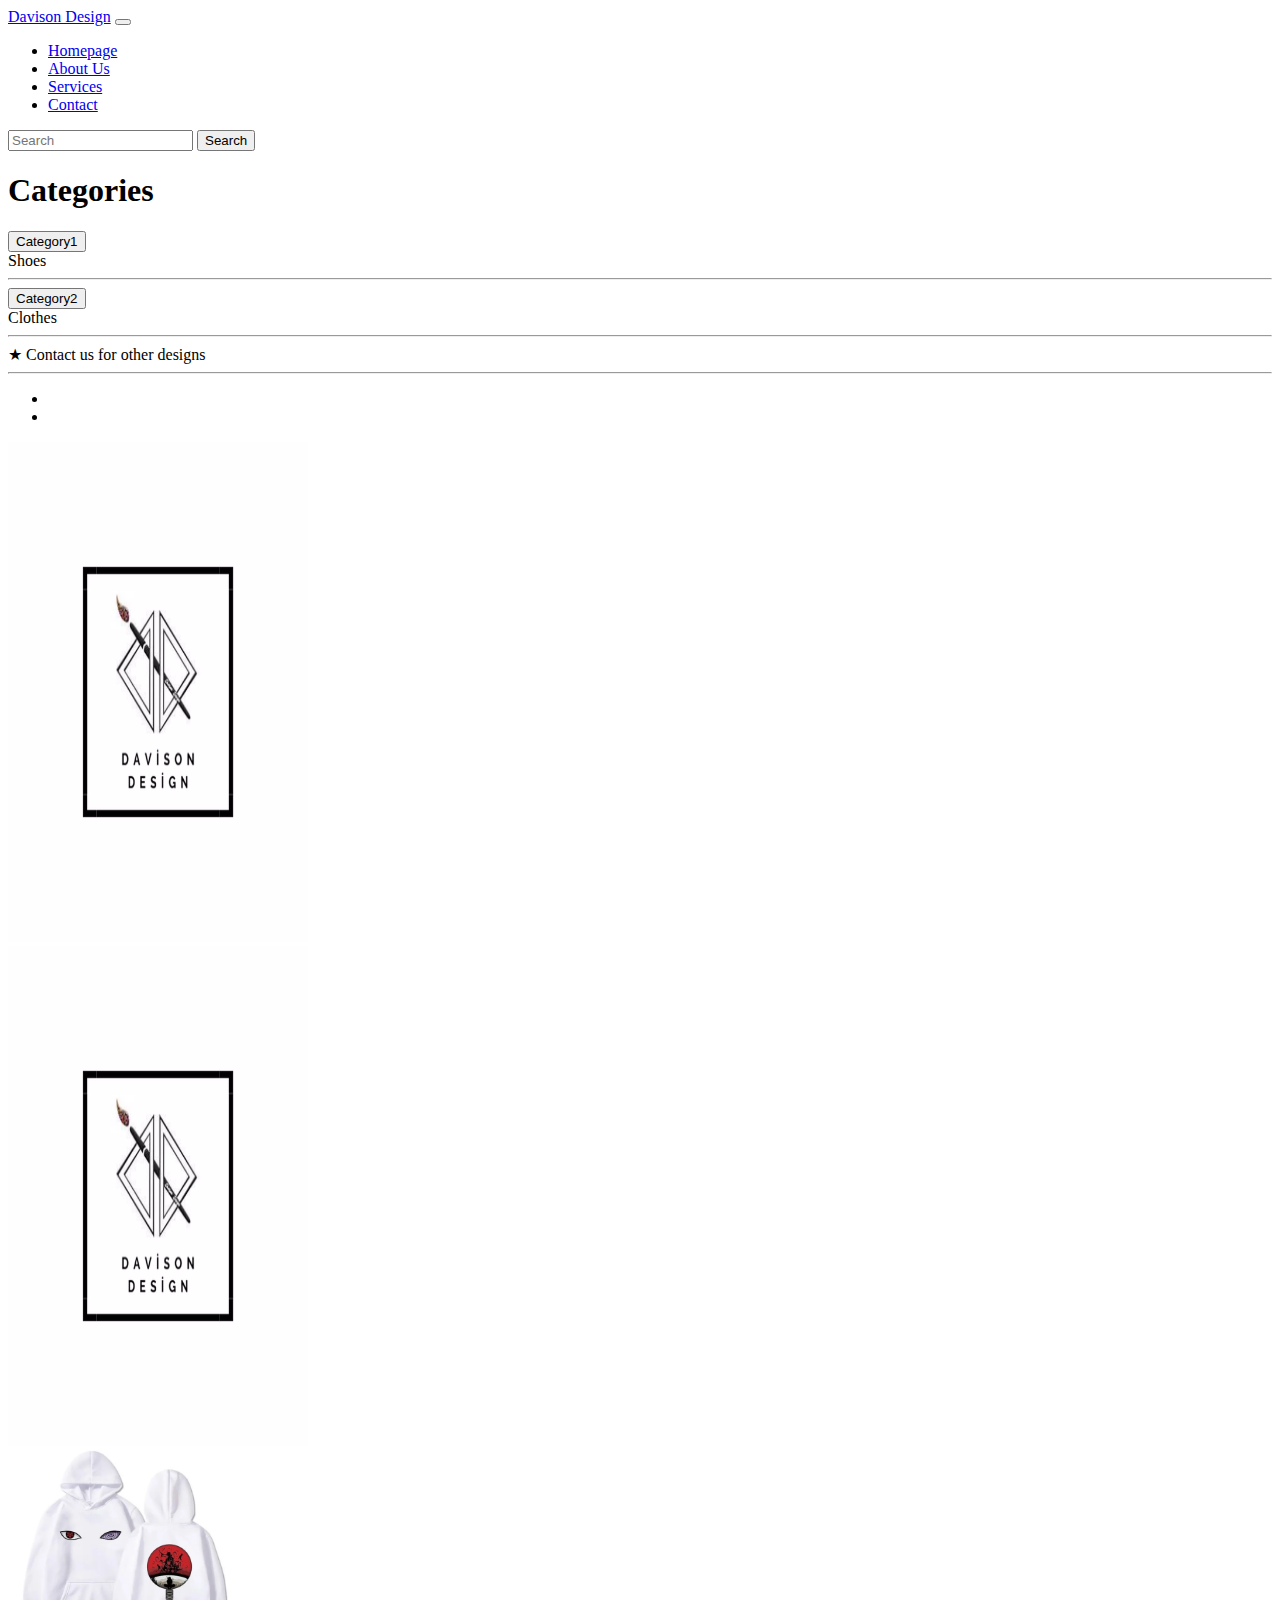
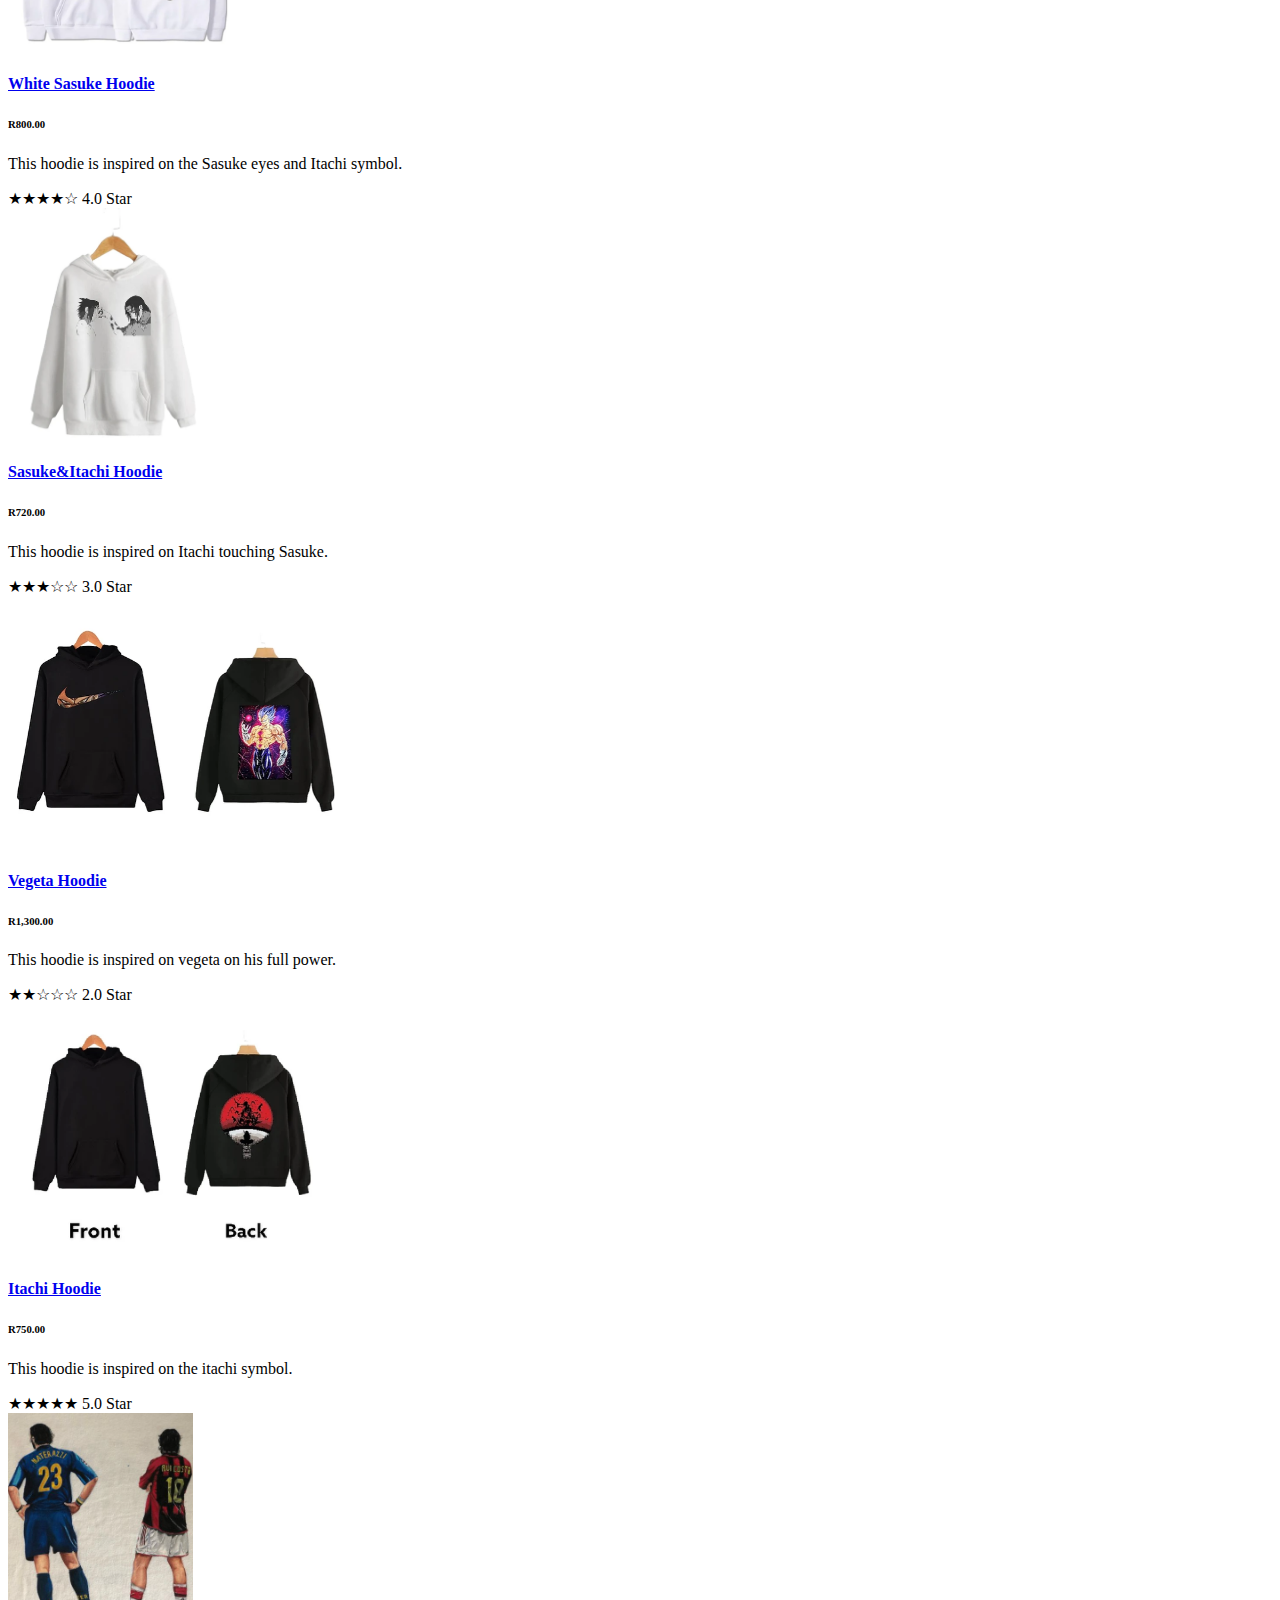
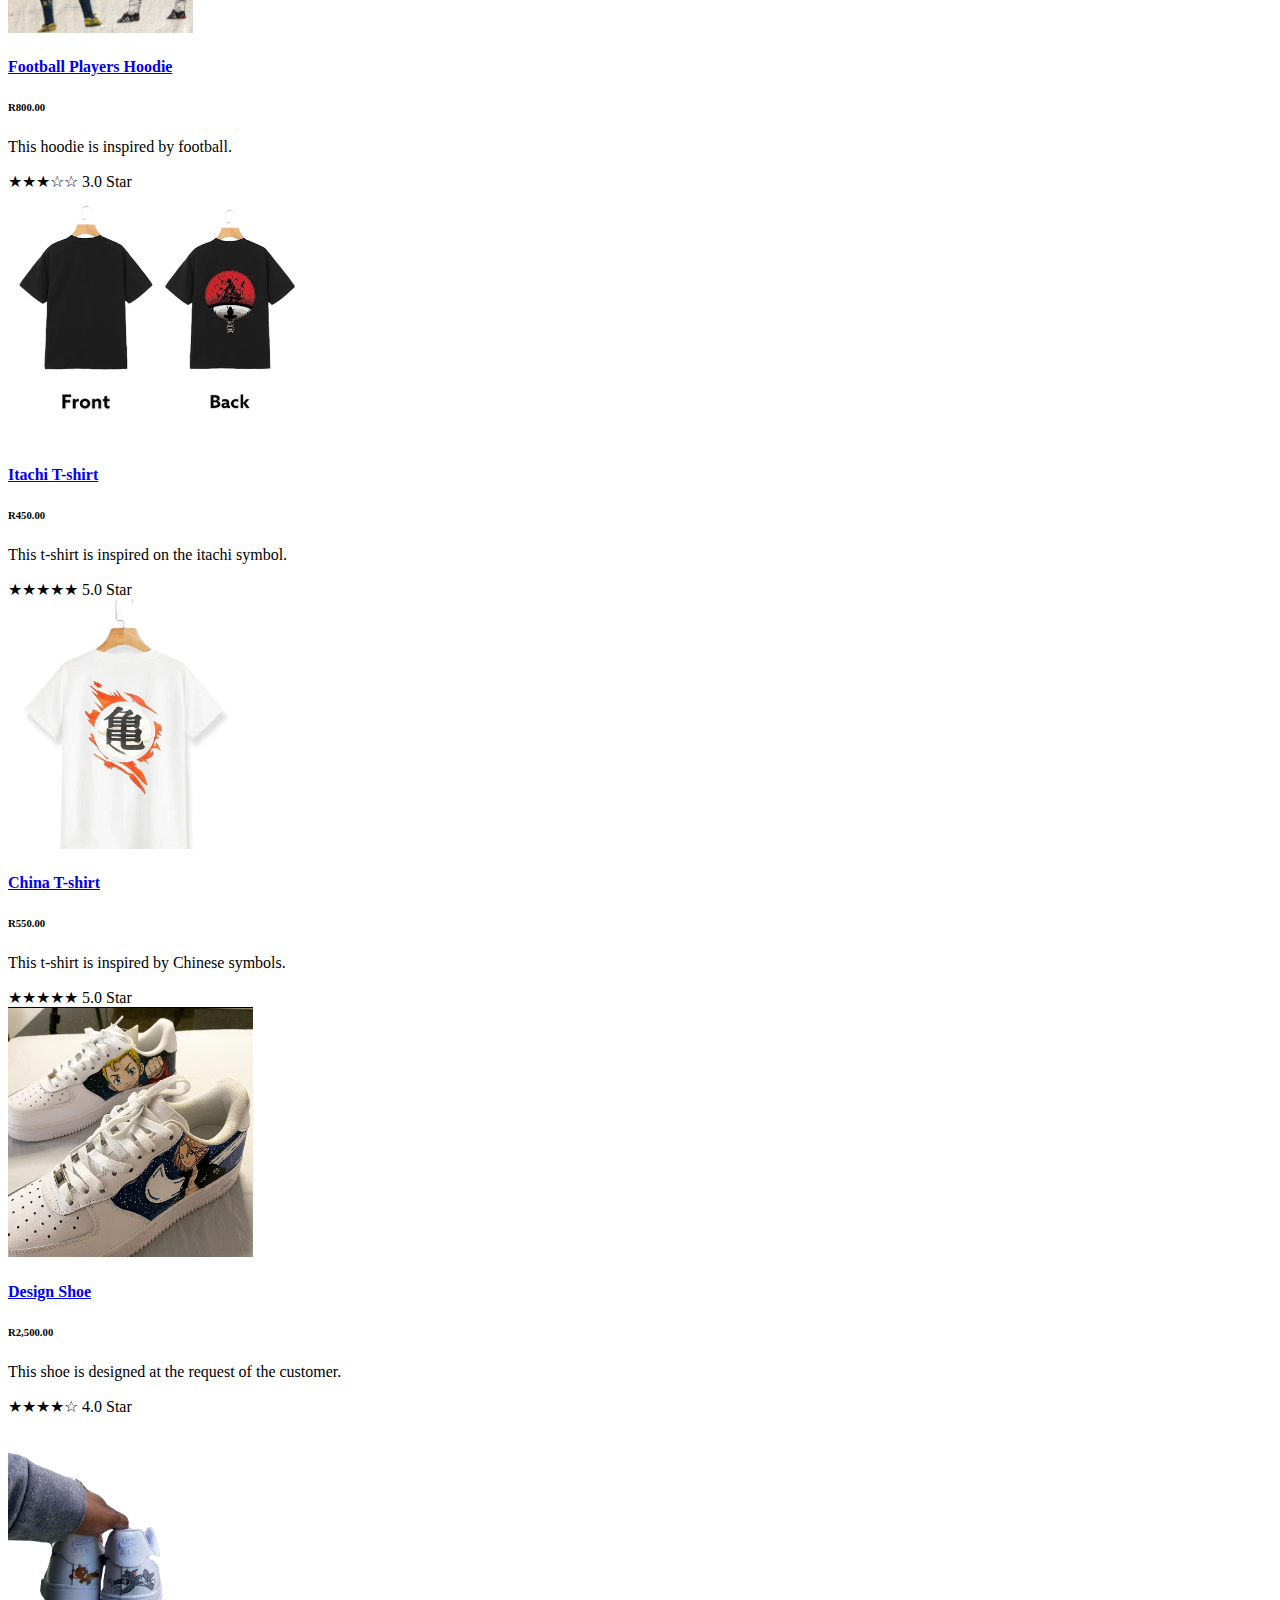
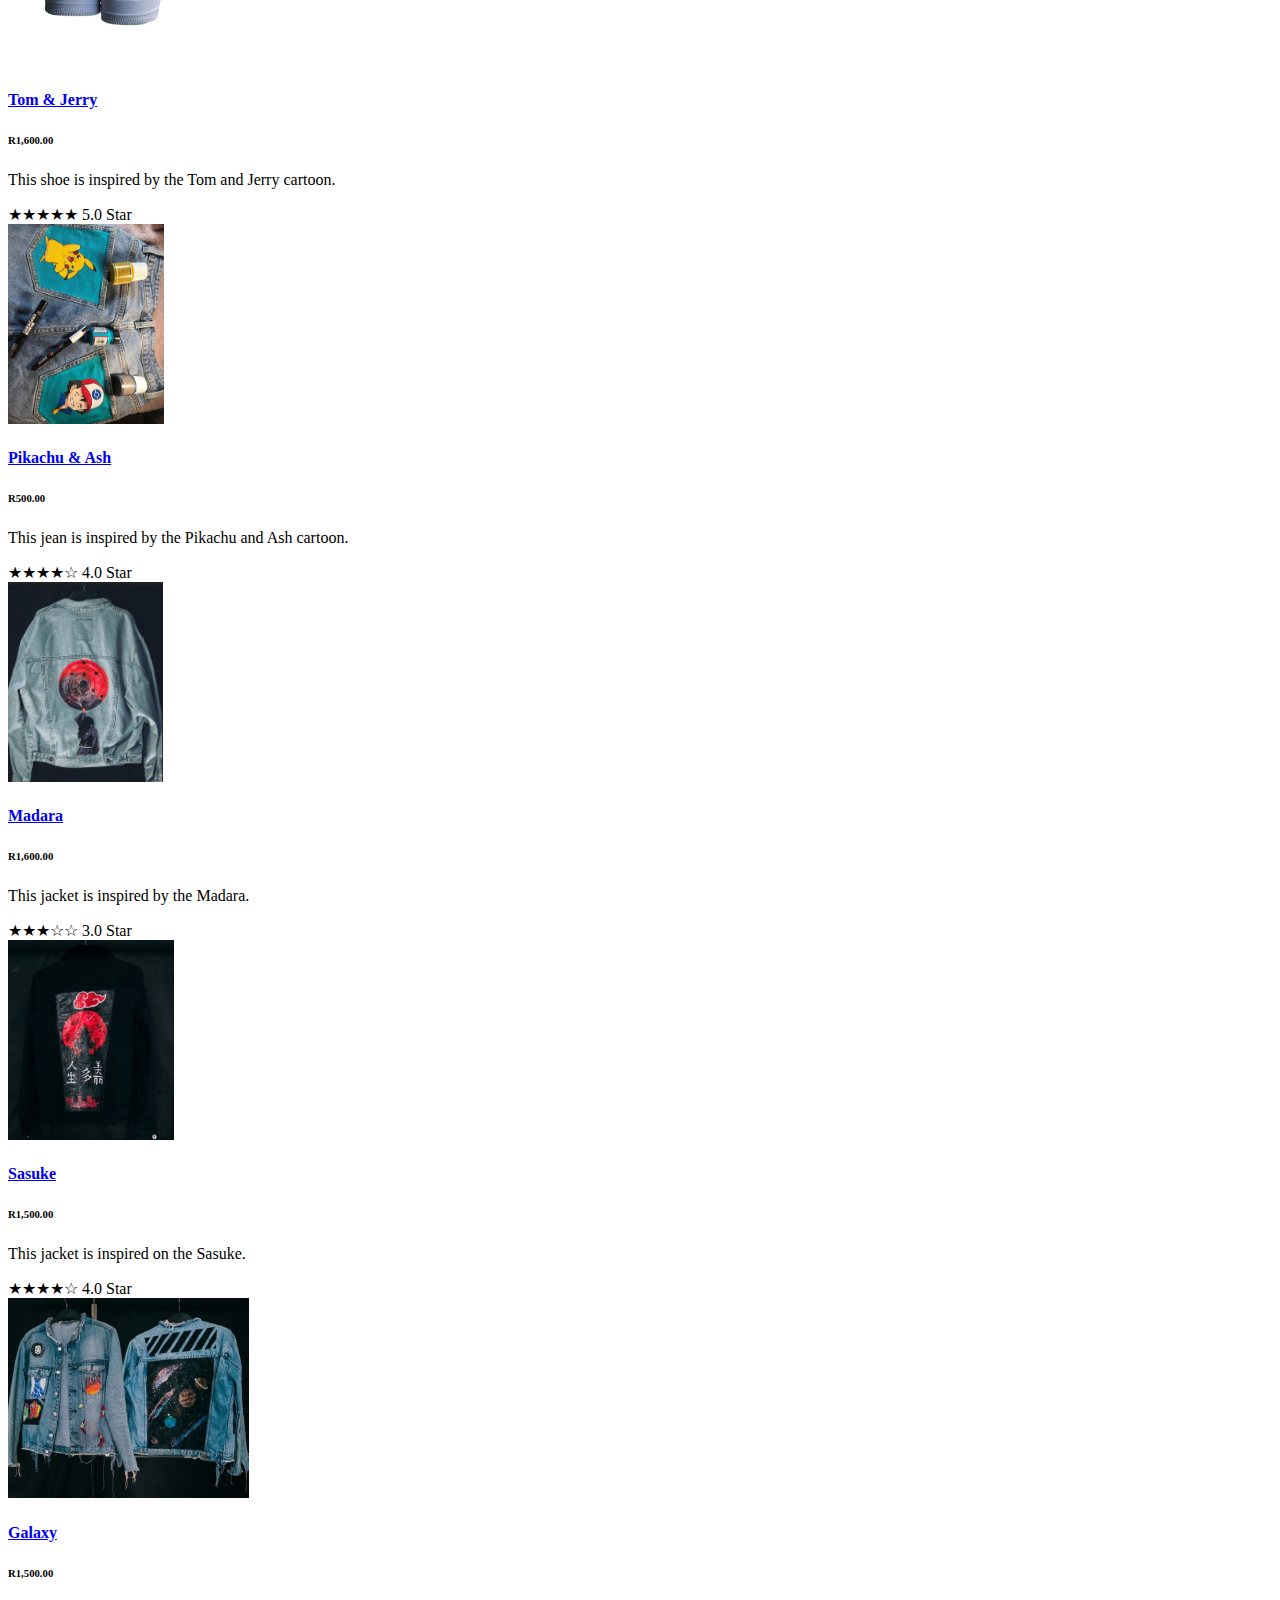
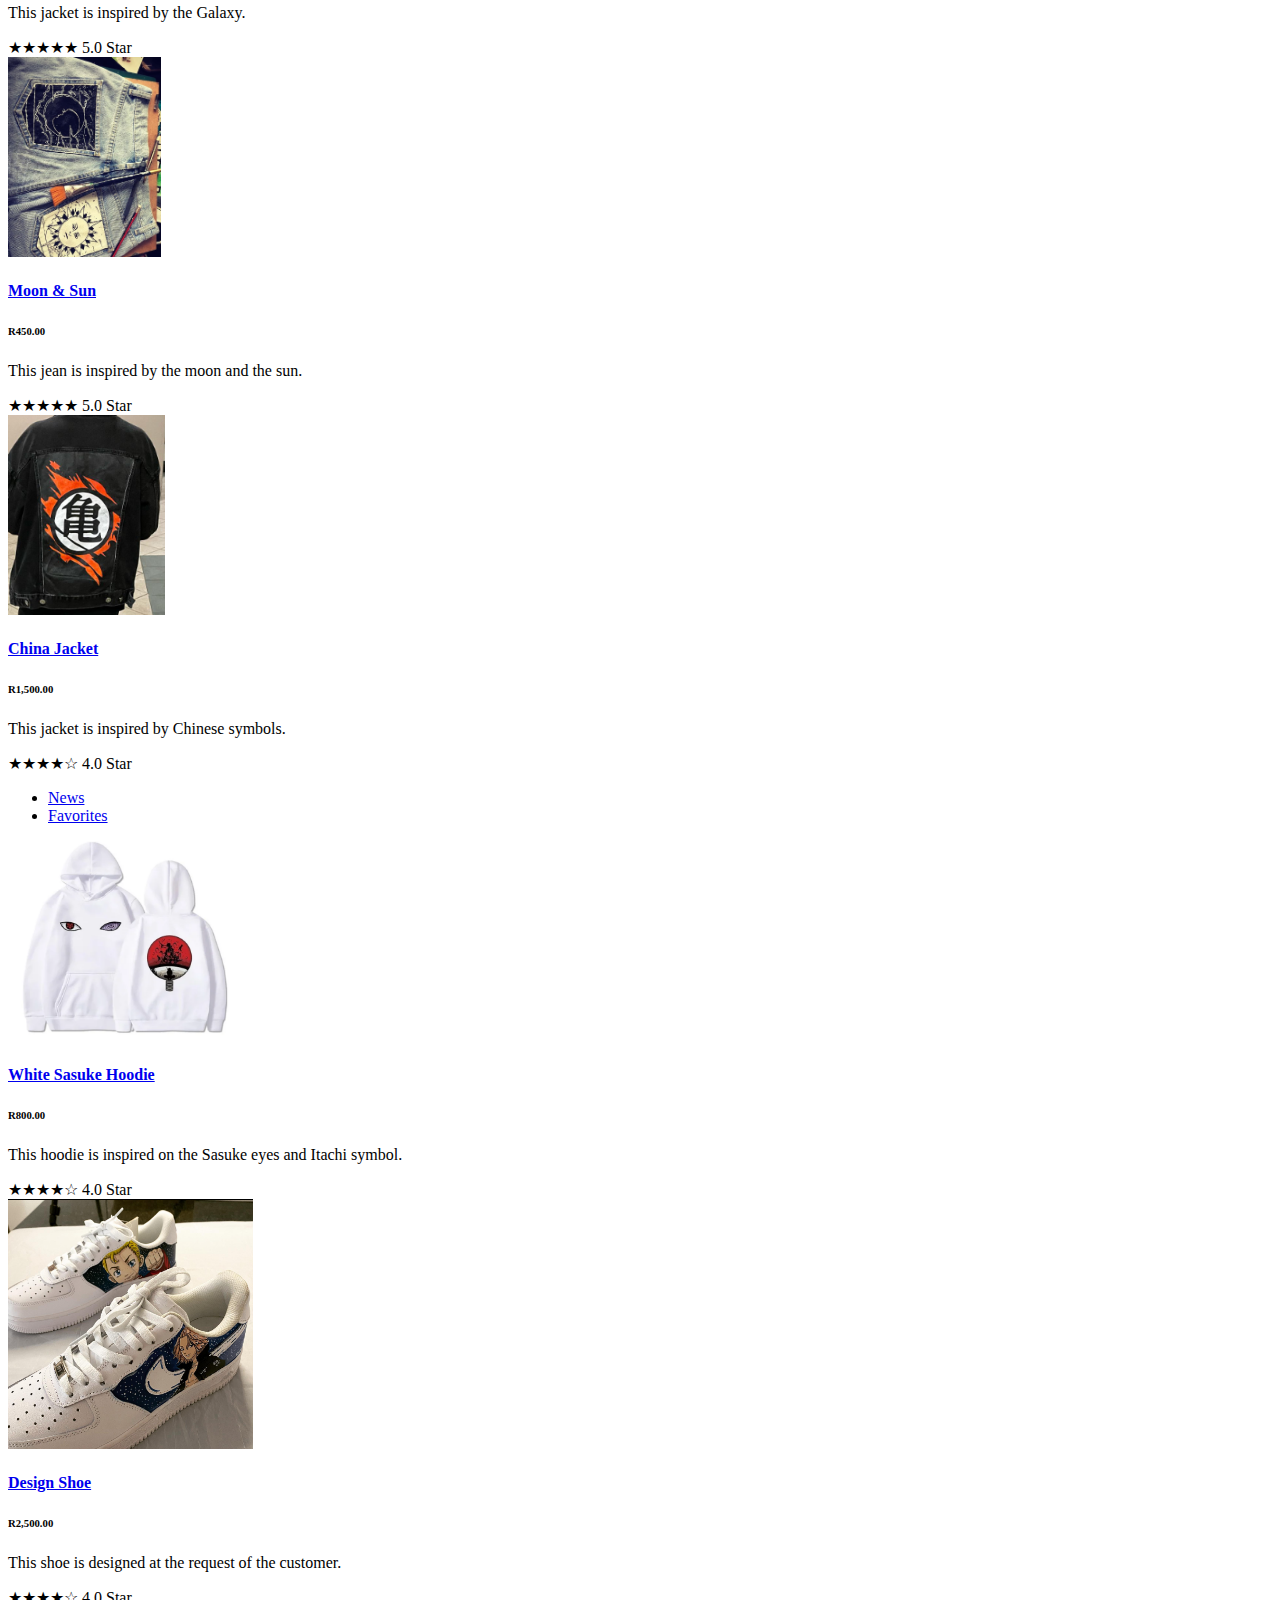
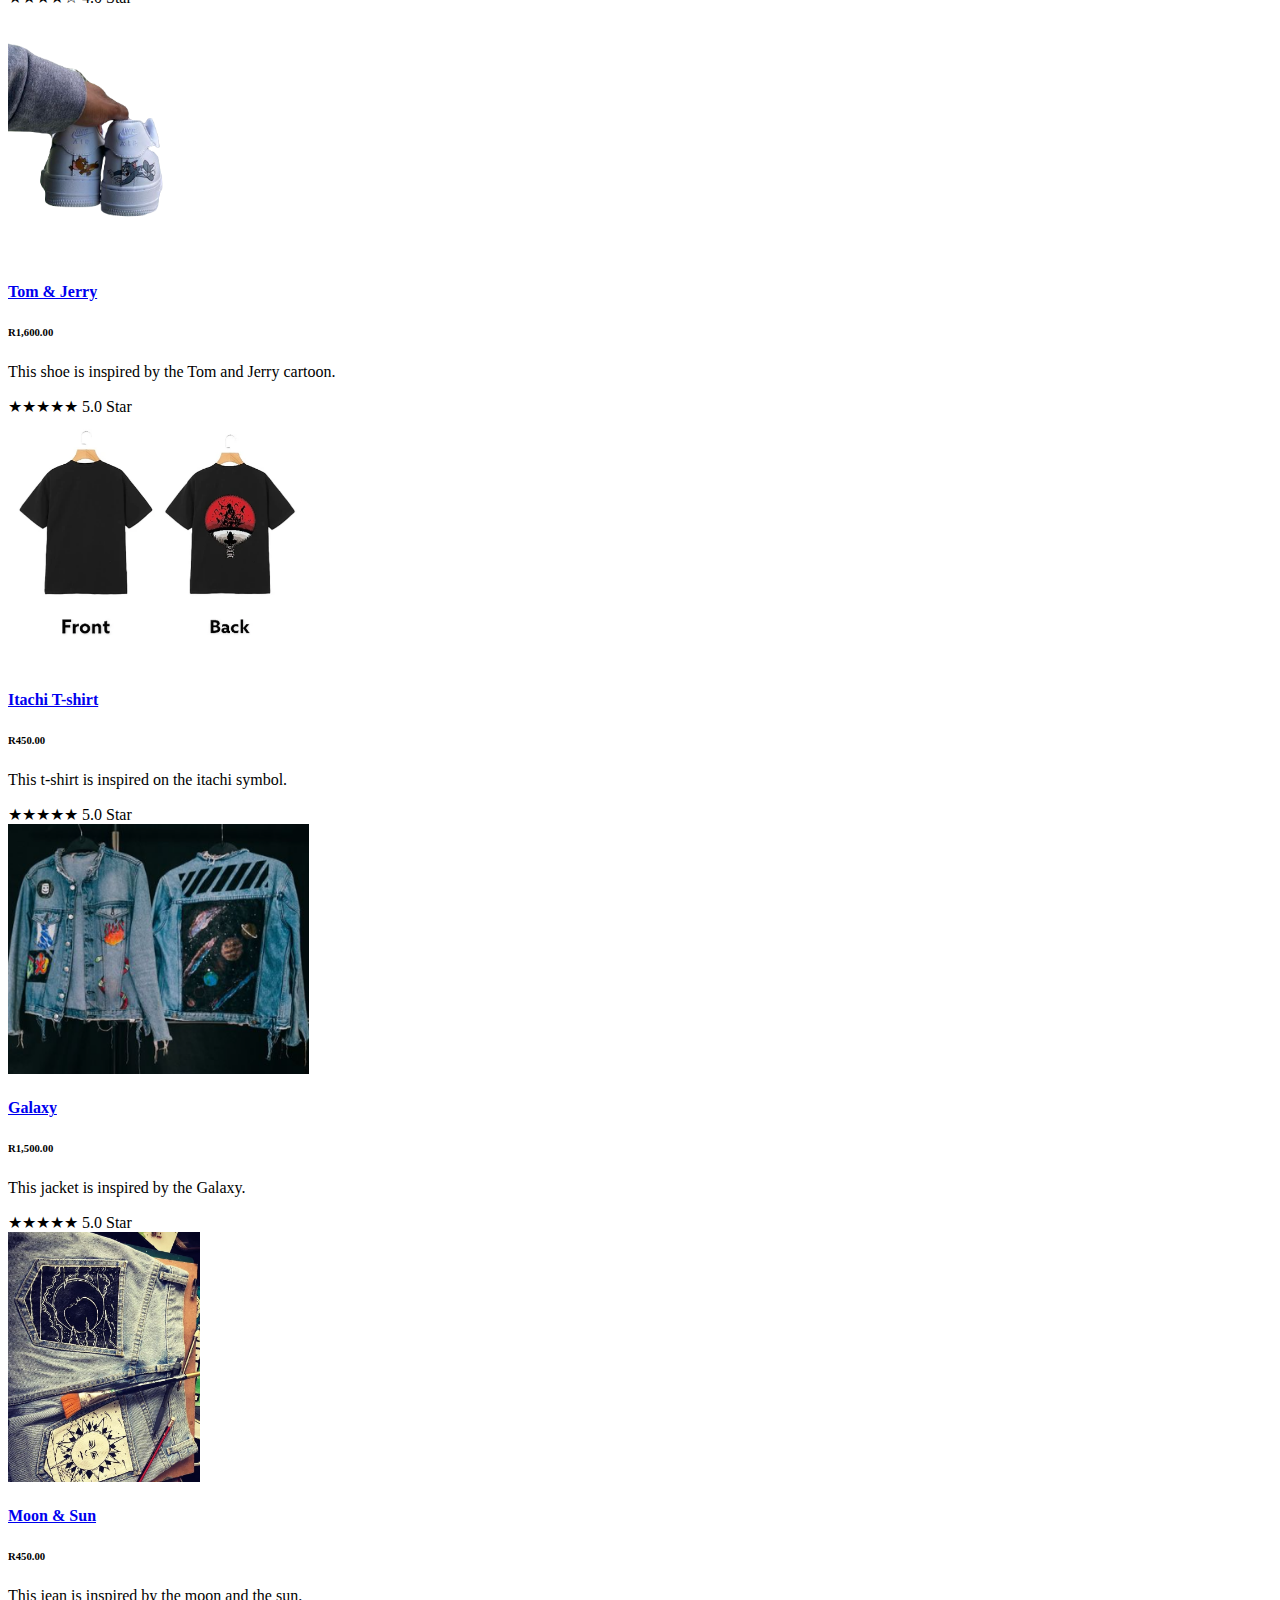
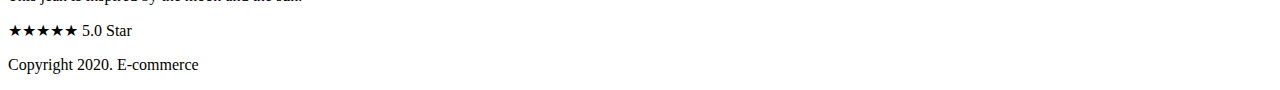
==== index.html @ 7bb8b406 "Add files via upload" ====
<!DOCTYPE html>
<html>

<head>
  <meta charset="utf-8">
  <title>Davison Design</title>
  <meta name="viewport" content="width=device-width, initial-scale=1">
  <link rel="stylesheet" href="css/bootstrap.min.css">
  <link rel="stylesheet" href="css/custom.css">
  <meta name="description" content="It is an online e-commerce site with designed products.">
  <meta name="keywords" content="e-commerce,design,art,shoes,clothing,jean,painting">
  <meta name="author" content="Davison Design">
  <script src="js/jquery-3.2.1.slim.min.js"></script>
  <script src="js/popper.min.js"></script>
</head>

<body>

  <nav class="navbar navbar-expand-lg navbar-dark bg-success fixed-top">
    <a href="#" class="navbar-brand">Davison Design</a>
    <button type="button" class="navbar-toggler navbar-toggler-right" name="button" data-toggle="collapse"
      data-target="#menu">
      <span class="navbar-toggler-icon"></span>
    </button>
    <div class="collapse navbar-collapse" id="menu">
      <ul class="navbar-nav mr-auto">
        <li class="navbar-item"><a href="index.html" class="nav-link">Homepage</a>
        </li>
        <li class="navbar-item"><a href="aboutus.html" class="nav-link">About Us</a>
        </li>
        <li class="navbar-item"><a href="services.html" class="nav-link">Services</a>
        </li>
        <li class="navbar-item"><a href="contact.html" class="nav-link">Contact</a>
        </li>
      </ul>
      <form class="form-inline my-2 my-lg-0" action="davisondesign.html" method="post">
        <input type="text" class="form-control mr-sm-2" placeholder="Search" name="" value="">
        <button type="button" class="btn btn-dark my-2 my-sm-0" name="button">Search</button>
      </form>
    </div>
  </nav>


  <div class="container" id="include">
    <div class="row">
      <div class="col-md-3">
        <h1 class="my-5 bg-success text-white">Categories</h1>
        <button type="button" class="btn btn-success" data-toggle="collapse" data-target="#demo1">Category1</button>
        <div class="collapse" id="demo1">
          Shoes
        </div>
        <hr />
        <button type="button" class="btn btn-success" data-toggle="collapse" data-target="#demo2">Category2</button>
        <div class="collapse" id="demo2">
          Clothes
        </div>
        <hr />
        <span class="text-success">&#9733;</span>
        Contact us for other designs
        <hr />
      </div>


      <div class="col-md-9">
        <div class="carousel slide" data-ride="carousel" id="homepagedemo">

          <ul class="carousel-indicators">
            <li data-target="#demo" data-slide-to="0" class="active bg-dark"></li>
            <li data-target="#demo" data-slide-to="1" class="bg-dark"></li>
          </ul>

          <div class="carousel-inner">
            <div class="carousel-item active">
              <img src="img/Davison.jpg" width="300" height="500" alt="">
            </div>
            <div class="carousel-item">
              <img src="img/Davison.jpg" width="300" height="500" alt="">
            </div>
          </div>
          <a href="#homepagedemo" class="carousel-control-prev bg-dark" data-slide="prev"><span
              class="carousel-control-prev-icon"></a>
          <a href="#homepagedemo" class="carousel-control-next bg-dark" data-slide="next"><span
              class="carousel-control-next-icon"></a>
        </div>



        <div class="row" id="urun-list">

          <div class="col-lg-4 col-md-6 mb-4">
            <div class="card h-100">
              <a href="#"><img src="img/services/hoodie-white.png" class="card-img-top" height="200px"></a>
              <div class="card-body">
                <h4 class="card-title"><a href="detail.html" class="text-dark">White Sasuke Hoodie</a></h4>
                <h6>R800.00</h6>
                <p>This hoodie is inspired on the Sasuke eyes and Itachi symbol.</p>
                <div class="card-footer">
                  <span class="text-success">&#9733;&#9733;&#9733;&#9733;&#9734;</span>
                  4.0 Star
                </div>
              </div>
            </div>
          </div>

          <div class="col-lg-4 col-md-6 mb-4">
            <div class="card h-100">
              <a href="#"><img src="img/services/sasuke-hoodie.png" class="card-img-top" height="230px"></a>
              <div class="card-body">
                <h4 class="card-title"><a href="detail.html" class="text-dark">Sasuke&Itachi Hoodie</a></h4>
                <h6>R720.00</h6>
                <p>This hoodie is inspired on Itachi touching Sasuke.</p>
                <div class="card-footer">
                  <span class="text-success">&#9733;&#9733;&#9733;&#9734;&#9734;</span>
                  3.0 Star
                </div>
              </div>
            </div>
          </div>

          <div class="col-lg-4 col-md-6 mb-4">
            <div class="card h-100">
              <a href="#"><img src="img/services/vegeta-hoodie.png" class="card-img-top" height="250px"></a>
              <div class="card-body">
                <h4 class="card-title"><a href="detail.html" class="text-dark">Vegeta Hoodie</a></h4>
                <h6>R1,300.00</h6>
                <p>This hoodie is inspired on vegeta on his full power.</p>
                <div class="card-footer">
                  <span class="text-success">&#9733;&#9733;&#9734;&#9734;&#9734;</span>
                  2.0 Star
                </div>
              </div>
            </div>
          </div>

          <div class="col-lg-4 col-md-6 mb-4">
            <div class="card h-100">
              <a href="#"><img src="img/services/hoodie-itachi.png" class="card-img-top" height="250px"></a>
              <div class="card-body">
                <h4 class="card-title"><a href="detail.html" class="text-dark">Itachi Hoodie</a></h4>
                <h6>R750.00</h6>
                <p>This hoodie is inspired on the itachi symbol.</p>
                <div class="card-footer">
                  <span class="text-success">&#9733;&#9733;&#9733;&#9733;&#9733;</span>
                  5.0 Star
                </div>
              </div>
            </div>
          </div>

          <div class="col-lg-4 col-md-6 mb-4">
            <div class="card h-100">
              <a href="#"><img src="img/services/football.png" class="card-img-top" height="220px"></a>
              <div class="card-body">
                <h4 class="card-title"><a href="detail.html" class="text-dark">Football Players Hoodie</a></h4>
                <h6>R800.00</h6>
                <p>This hoodie is inspired by football.</p>
                <div class="card-footer">
                  <span class="text-success">&#9733;&#9733;&#9733;&#9734;&#9734;</span>
                  3.0 Star
                </div>
              </div>
            </div>
          </div>

          <div class="col-lg-4 col-md-6 mb-4">
            <div class="card h-100">
              <a href="#"><img src="img/services/t-shirt-itachi.png" class="card-img-top" height="250px"></a>
              <div class="card-body">
                <h4 class="card-title"><a href="detail.html" class="text-dark">Itachi T-shirt</a></h4>
                <h6>R450.00</h6>
                <p>This t-shirt is inspired on the itachi symbol.</p>
                <div class="card-footer">
                  <span class="text-success">&#9733;&#9733;&#9733;&#9733;&#9733;</span>
                  5.0 Star
                </div>
              </div>
            </div>
          </div>

          <div class="col-lg-4 col-md-6 mb-4">
            <div class="card h-100">
              <a href="#"><img src="img/services/china-t-shirt.png" class="card-img-top" height="250px"></a>
              <div class="card-body">
                <h4 class="card-title"><a href="detail.html" class="text-dark">China T-shirt</a></h4>
                <h6>R550.00</h6>
                <p>This t-shirt is inspired by Chinese symbols.</p>
                <div class="card-footer">
                  <span class="text-success">&#9733;&#9733;&#9733;&#9733;&#9733;</span>
                  5.0 Star
                </div>
              </div>
            </div>
          </div>

          <div class="col-lg-4 col-md-6 mb-4">
            <div class="card h-100">
              <a href="#"><img src="img/services/shoe1.png" class="card-img-top" height="250px"></a>
              <div class="card-body">
                <h4 class="card-title"><a href="detail.html" class="text-dark">Design Shoe</a></h4>
                <h6>R2,500.00</h6>
                <p>This shoe is designed at the request of the customer.</p>
                <div class="card-footer">
                  <span class="text-success">&#9733;&#9733;&#9733;&#9733;&#9734;</span>
                  4.0 Star
                </div>
              </div>
            </div>
          </div>

          <div class="col-lg-4 col-md-6 mb-4">
            <div class="card h-100">
              <a href="#"><img src="img/services/shoe2.png" class="card-img-top" height="250px"></a>
              <div class="card-body">
                <h4 class="card-title"><a href="detail.html" class="text-dark">Tom & Jerry</a></h4>
                <h6>R1,600.00</h6>
                <p>This shoe is inspired by the Tom and Jerry cartoon.</p>
                <div class="card-footer">
                  <span class="text-success">&#9733;&#9733;&#9733;&#9733;&#9733;</span>
                  5.0 Star
                </div>
              </div>
            </div>
          </div>

          <div class="col-lg-4 col-md-6 mb-4">
            <div class="card h-100">
              <a href="#"><img src="img/services/jean1.png" class="card-img-top" height="200px"></a>
              <div class="card-body">
                <h4 class="card-title"><a href="detail.html" class="text-dark">Pikachu & Ash</a></h4>
                <h6>R500.00</h6>
                <p>This jean is inspired by the Pikachu and Ash cartoon.</p>
                <div class="card-footer">
                  <span class="text-success">&#9733;&#9733;&#9733;&#9733;&#9734;</span>
                  4.0 Star
                </div>
              </div>
            </div>
          </div>

          <div class="col-lg-4 col-md-6 mb-4">
            <div class="card h-100">
              <a href="#"><img src="img/services/jean2.png" class="card-img-top" height="200px"></a>
              <div class="card-body">
                <h4 class="card-title"><a href="detail.html" class="text-dark">Madara</a></h4>
                <h6>R1,600.00</h6>
                <p>This jacket is inspired by the Madara.</p>
                <div class="card-footer">
                  <span class="text-success">&#9733;&#9733;&#9733;&#9734;&#9734;</span>
                  3.0 Star
                </div>
              </div>
            </div>
          </div>

          <div class="col-lg-4 col-md-6 mb-4">
            <div class="card h-100">
              <a href="#"><img src="img/services/jean3.png" class="card-img-top" height="200px"></a>
              <div class="card-body">
                <h4 class="card-title"><a href="detail.html" class="text-dark">Sasuke</a></h4>
                <h6>R1,500.00</h6>
                <p>This jacket is inspired on the Sasuke.</p>
                <div class="card-footer">
                  <span class="text-success">&#9733;&#9733;&#9733;&#9733;&#9734;</span>
                  4.0 Star
                </div>
              </div>
            </div>
          </div>

          <div class="col-lg-4 col-md-6 mb-4">
            <div class="card h-100">
              <a href="#"><img src="img/services/jean4.png" class="card-img-top" height="200px"></a>
              <div class="card-body">
                <h4 class="card-title"><a href="detail.html" class="text-dark">Galaxy</a></h4>
                <h6>R1,500.00</h6>
                <p>This jacket is inspired by the Galaxy.</p>
                <div class="card-footer">
                  <span class="text-success">&#9733;&#9733;&#9733;&#9733;&#9733;</span>
                  5.0 Star
                </div>
              </div>
            </div>
          </div>

          <div class="col-lg-4 col-md-6 mb-4">
            <div class="card h-100">
              <a href="#"><img src="img/services/jean5.png" class="card-img-top" height="200px"></a>
              <div class="card-body">
                <h4 class="card-title"><a href="detail.html" class="text-dark">Moon & Sun</a></h4>
                <h6>R450.00</h6>
                <p>This jean is inspired by the moon and the sun.</p>
                <div class="card-footer">
                  <span class="text-success">&#9733;&#9733;&#9733;&#9733;&#9733;</span>
                  5.0 Star
                </div>
              </div>
            </div>
          </div>

          <div class="col-lg-4 col-md-6 mb-4">
            <div class="card h-100">
              <a href="#"><img src="img/services/chinajean.png" class="card-img-top" height="200px"></a>
              <div class="card-body">
                <h4 class="card-title"><a href="detail.html" class="text-dark">China Jacket</a></h4>
                <h6>R1,500.00</h6>
                <p>This jacket is inspired by Chinese symbols.</p>
                <div class="card-footer">
                  <span class="text-success">&#9733;&#9733;&#9733;&#9733;&#9734;</span>
                  4.0 Star
                </div>
              </div>
            </div>
          </div>



        </div>

        <ul class="nav nav-pills" role="tablist">

          <li class="nav-item">
            <a href="#new" class="nav-link active text-white bg-success" data-toggle="pill">News</a>
          </li>

          <li class="nav-item">
            <a href="#favorite" class="nav-link text-white bg-success" data-toggle="pill">Favorites</a>
          </li>
        </ul>

        <div class="tab-content">
          <div class="container tab-pane active" id="new">
            <div class="row" id="tab-services-list">

              <div class="col-lg-4 col-md-6 mb-4">
                <div class="card h-100">
                  <a href="#"><img src="img/services/hoodie-white.png" class="card-img-top" height="200px"></a>
                  <div class="card-body">
                    <h4 class="card-title"><a href="detail.html" class="text-dark">White Sasuke Hoodie</a></h4>
                    <h6>R800.00</h6>
                    <p>This hoodie is inspired on the Sasuke eyes and Itachi symbol.</p>
                    <div class="card-footer">
                      <span class="text-success">&#9733;&#9733;&#9733;&#9733;&#9734;</span>
                      4.0 Star
                    </div>
                  </div>
                </div>
              </div>

              <div class="col-lg-4 col-md-6 mb-4">
                <div class="card h-100">
                  <a href="#"><img src="img/services/shoe1.png" class="card-img-top" height="250px"></a>
                  <div class="card-body">
                    <h4 class="card-title"><a href="detail.html" class="text-dark">Design Shoe</a></h4>
                    <h6>R2,500.00</h6>
                    <p>This shoe is designed at the request of the customer.</p>
                    <div class="card-footer">
                      <span class="text-success">&#9733;&#9733;&#9733;&#9733;&#9734;</span>
                      4.0 Star
                    </div>
                  </div>
                </div>
              </div>

              <div class="col-lg-4 col-md-6 mb-4">
                <div class="card h-100">
                  <a href="#"><img src="img/services/shoe2.png" class="card-img-top" height="250px"></a>
                  <div class="card-body">
                    <h4 class="card-title"><a href="detail.html" class="text-dark">Tom & Jerry</a></h4>
                    <h6>R1,600.00</h6>
                    <p>This shoe is inspired by the Tom and Jerry cartoon.</p>
                    <div class="card-footer">
                      <span class="text-success">&#9733;&#9733;&#9733;&#9733;&#9733;</span>
                      5.0 Star
                    </div>
                  </div>
                </div>
              </div>

            </div>

          </div>

          <div class="container tab-pane" id="favorite">
            <div class="row" id="tab-services-list">

              <div class="col-lg-4 col-md-6 mb-4">
                <div class="card h-100">
                  <a href="#"><img src="img/services/t-shirt-itachi.png" class="card-img-top" height="250px"></a>
                  <div class="card-body">
                    <h4 class="card-title"><a href="detail.html" class="text-dark">Itachi T-shirt</a></h4>
                    <h6>R450.00</h6>
                    <p>This t-shirt is inspired on the itachi symbol.</p>
                    <div class="card-footer">
                      <span class="text-success">&#9733;&#9733;&#9733;&#9733;&#9733;</span>
                      5.0 Star
                    </div>
                  </div>
                </div>
              </div>

              <div class="col-lg-4 col-md-6 mb-4">
                <div class="card h-100">
                  <a href="#"><img src="img/services/jean4.png" class="card-img-top" height="250px"></a>
                  <div class="card-body">
                    <h4 class="card-title"><a href="detail.html" class="text-dark">Galaxy</a></h4>
                    <h6>R1,500.00</h6>
                    <p>This jacket is inspired by the Galaxy.</p>
                    <div class="card-footer">
                      <span class="text-success">&#9733;&#9733;&#9733;&#9733;&#9733;</span>
                      5.0 Star
                    </div>
                  </div>
                </div>
              </div>

              <div class="col-lg-4 col-md-6 mb-4">
                <div class="card h-100">
                  <a href="#"><img src="img/services/jean5.png" class="card-img-top" height="250px"></a>
                  <div class="card-body">
                    <h4 class="card-title"><a href="detail.html" class="text-dark">Moon & Sun</a></h4>
                    <h6>R450.00</h6>
                    <p>This jean is inspired by the moon and the sun.</p>
                    <div class="card-footer">
                      <span class="text-success">&#9733;&#9733;&#9733;&#9733;&#9733;</span>
                      5.0 Star
                    </div>
                  </div>
                </div>
              </div>

            </div>

          </div>

        </div>



      </div>
    </div>
  </div>

  <footer class="py-5 bg-success">
    <div class="container">
      <p class="text-center text-white">Copyright 2020. E-commerce</p>
    </div>
  </footer>


  <script src="js/bootstrap.min.js"></script>
  <script src="js/custom.js"></script>
</body>

</html>
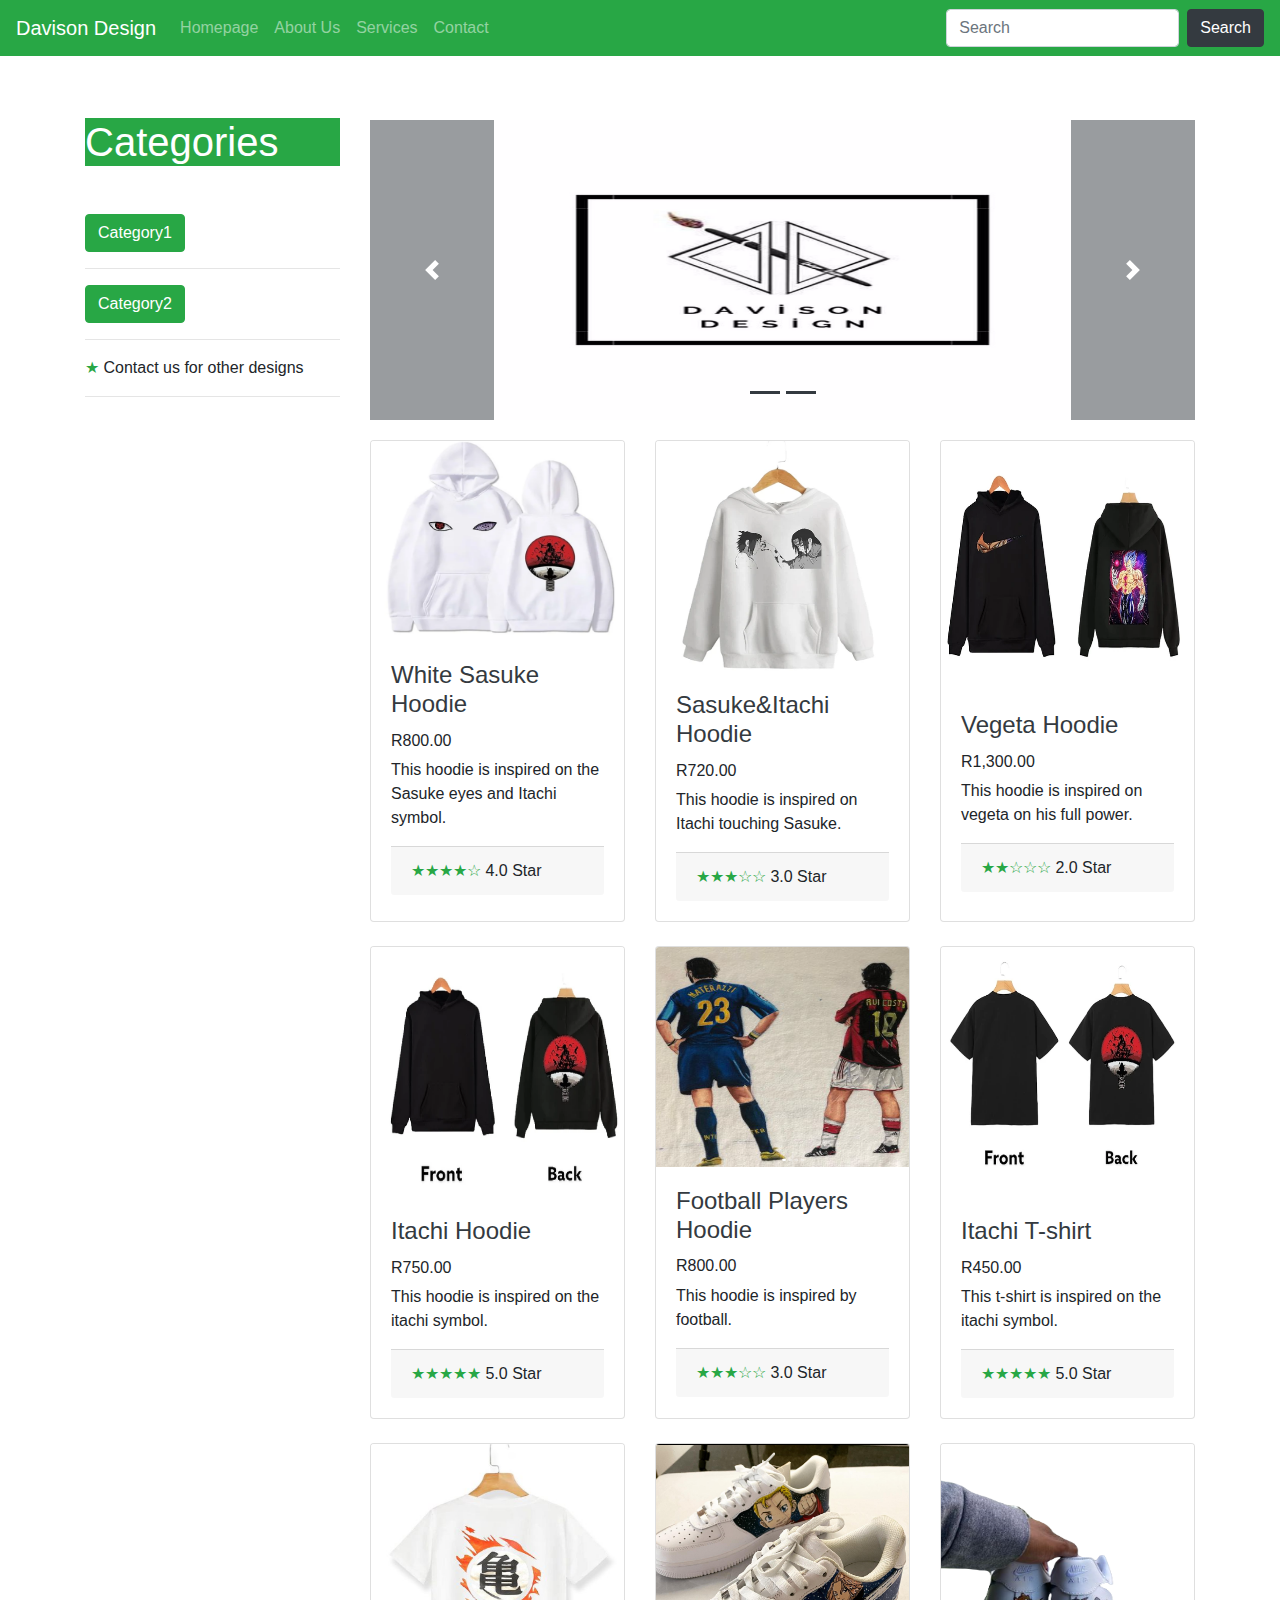
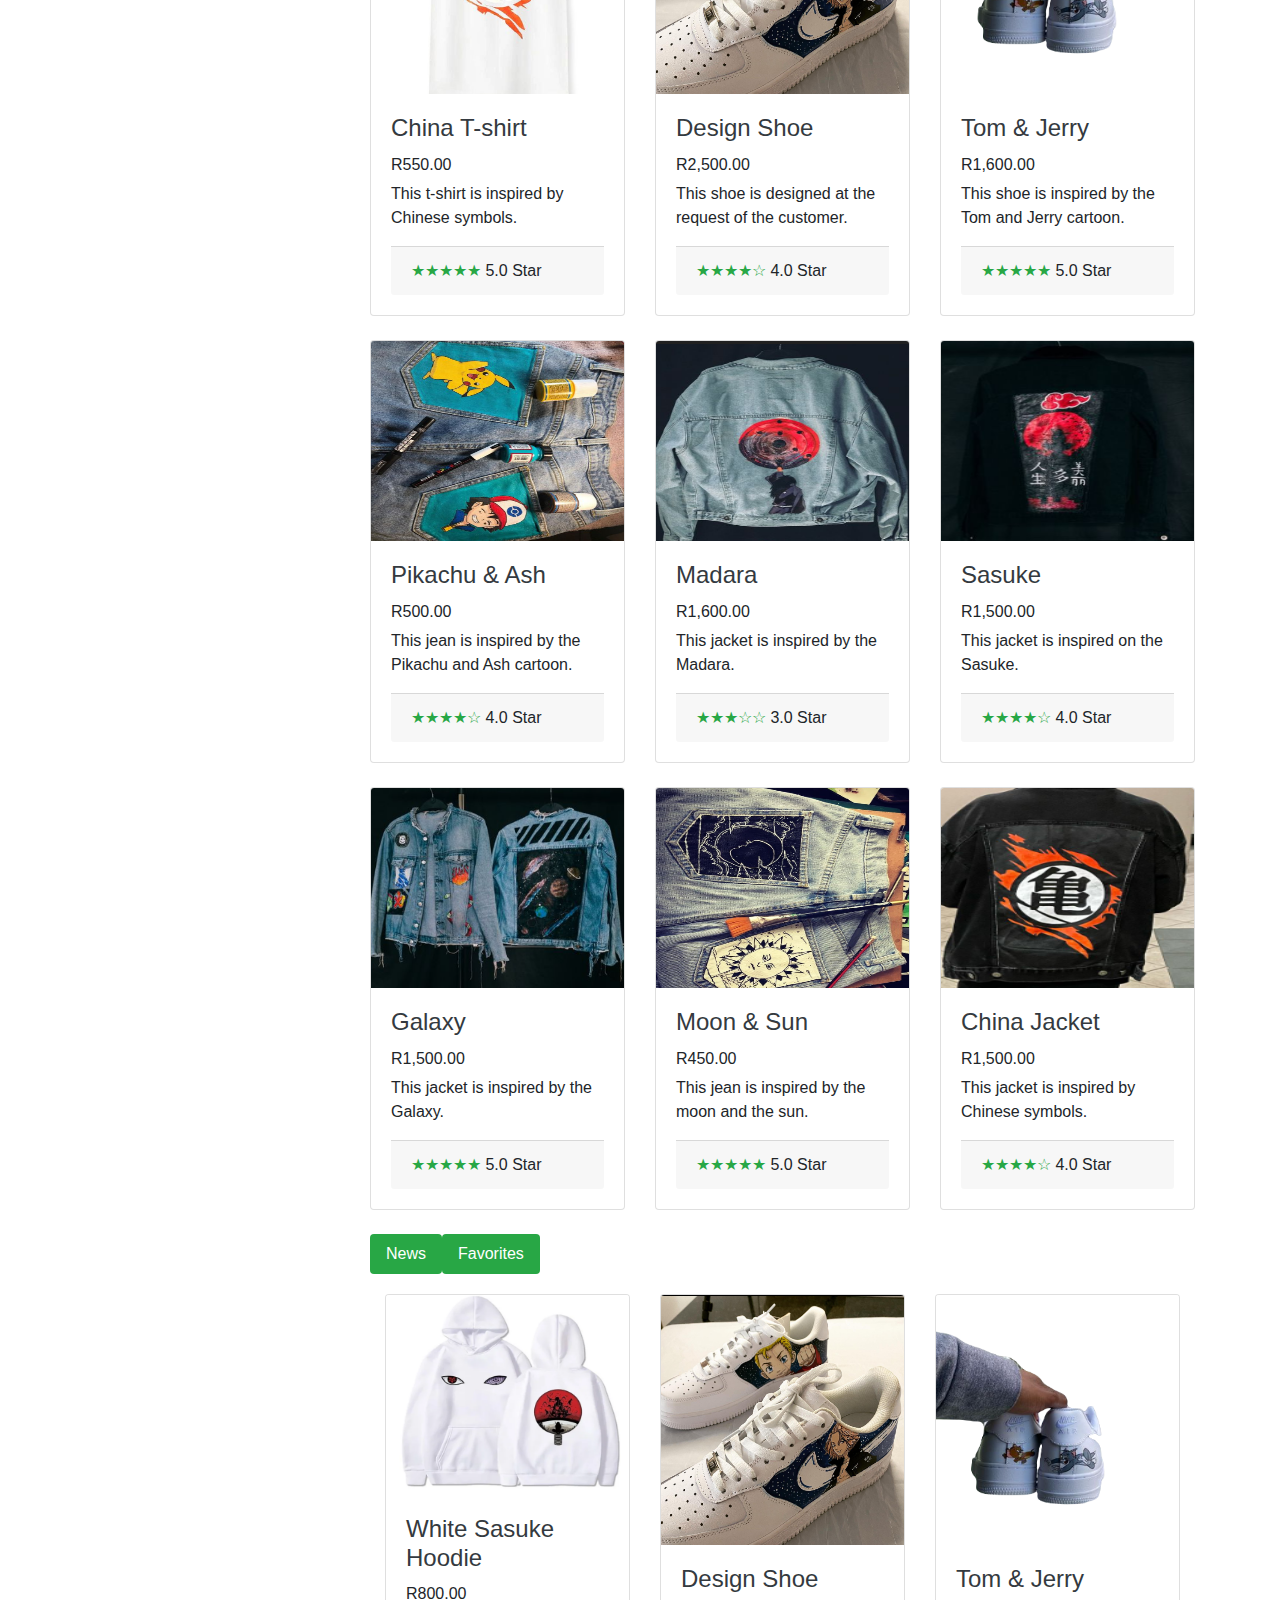
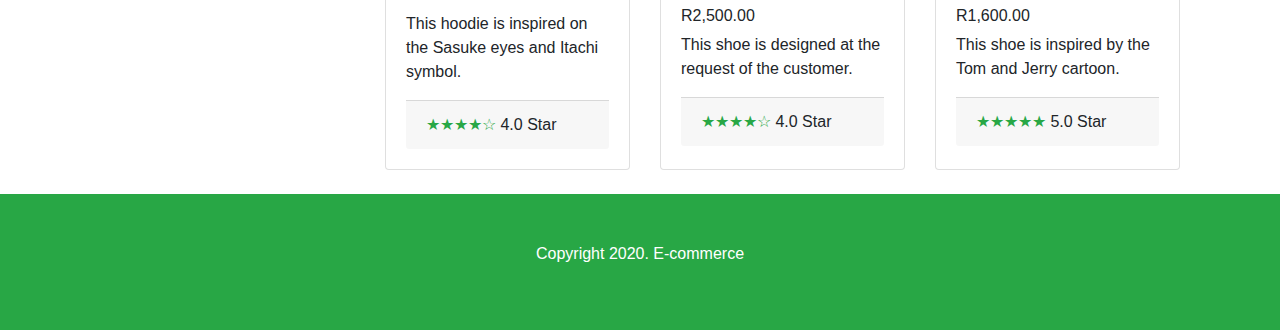
==== commit 005e9a86: "Update index.html" ====
--- a/index.html
+++ b/index.html
@@ -33,7 +33,7 @@
         <li class="navbar-item"><a href="contact.html" class="nav-link">Contact</a>
         </li>
       </ul>
-      <form class="form-inline my-2 my-lg-0" action="davisondesign.html" method="post">
+      <form class="form-inline my-2 my-lg-0" action="index.html" method="post">
         <input type="text" class="form-control mr-sm-2" placeholder="Search" name="" value="">
         <button type="button" class="btn btn-dark my-2 my-sm-0" name="button">Search</button>
       </form>
@@ -451,4 +451,4 @@
   <script src="js/custom.js"></script>
 </body>
 
-</html>+</html>
--- a/css/custom.css
+++ b/css/custom.css
@@ -0,0 +1,31 @@
+#include{
+  margin-top:70px !important;
+}
+.carousel{
+  margin-top:50px;
+}
+#homepagedemo img{
+  width: 100% !important;
+  height: 300px !important;
+}
+#urun-list{
+  margin-top: 20px;
+}
+#tab-services-list{
+  margin-top: 20px;
+}
+#contact-include{
+  margin-top:50px;
+}
+#part{
+  margin-top: 20px;
+}
+#part1{
+  margin-top: 20px;
+}
+#form1{
+  margin-bottom: 10px;
+}
+#aboutus{
+  margin-top: 20px;
+}
